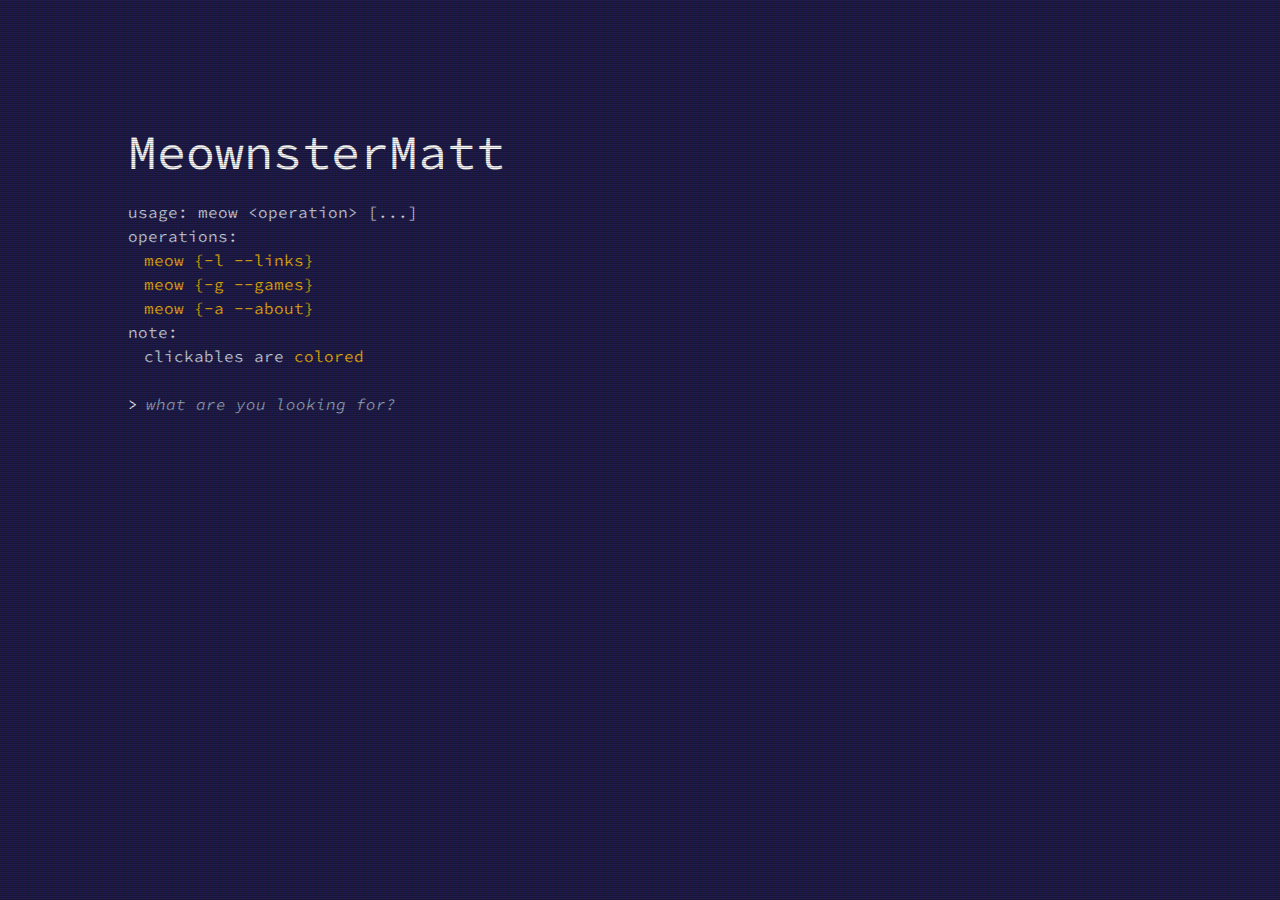
==== nogooglebot/UnMinified/index_OG.html @ d66ff669 "minified" ====
<!DOCTYPE html>
<html lang="en">
    <head>
        <!-- Defaults -->
        <meta charset="UTF-8">
        <meta name="viewport" content="width=device-width, initial-scale=1.0">
        <title>MeownsterMatt</title>
        <meta name="theme-color" content="#eab308">
        <meta name="description" content="Enjoy Games & Videos created by MeownsterMatt! Your favourite gamedev vtuber. Maybe.">
        <!-- Favicon (WIP) -->
        <link rel="icon" type="image/x-icon" href="/assets/images/icon.svg">
        <!-- PWA Manifest -->
        <link rel="manifest" href="manifest.json">
        <!-- Final CSS -->
        <link rel="stylesheet" crossorigin href="/assets/css/styles.css">
        
    </head>
    <body class="font-sourcecodepro antialiased crt bg-indigo-950">
        <!-- Console Surface-->
        <div class="h-dvh bg-indigo-950 p-8 md:p-16 lg:p-32">
            
            <!-- App Bar -->
            <div class="flex justify-between">
                <!-- Name -->
                <div class="flex">
                    <br>
                    <h1 class="text-2xl md:text-4xl lg:text-5xl text-white">MeownsterMatt</h1>
                </div>
            </div>
            
            <!-- Navigation -->
            <div id="cmdHelp" class="text-xs lg:text-base">
                <br>
                <ul class="text-slate-300">
                    <li class="indent-0">usage: meow &lt;operation&gt; [...] </li>
                    <li class="indent-0">operations:</p>
                    <li>
                        <ul class="text-slate-300">
                            <li class="indent-4 text-yellow-500"><button class="py-4 lg:py-0" onclick="showLinks()">meow {-l --links}</button></li>
                            <li class="indent-4 text-yellow-500"><button class="py-4 lg:py-0" onclick="showGames()">meow {-g --games}</button></li>
                            <li class="indent-4 text-yellow-500"><button class="py-4 lg:py-0" onclick="showAbout()">meow {-a --about}</button></li>
                        </ul>
                    </li>
                    <li class="indent-0">note:</li>
                    <li>
                        <ul>
                            <li class="indent-4">clickables are <span class="text-yellow-500">colored</span></li>       
                        </ul>
                    </li>
                </ul>
            </div>
            
            <!-- Links Command -->
            <div id="cmdLinks" class="hidden text-xs lg:text-base text-white">
                <br>
                <ul>
                    <li class="indent-0">links:</li>
                    <ul>
                        <li class="indent-4 py-4 lg:py-0"><a href="https://www.youtube.com/@meownstermatt?sub_confirmation=1" target="_blank"><span class="text-yellow-500">[youtube]</span> - watch my videos</a></li>
                        <li class="indent-4 py-4 lg:py-0"><a href="https://www.twitch.tv/meownstermatt" target="_blank"><span class="text-yellow-500">[twitch]</span> - watch me live</a></li>
                        <li class="indent-4 py-4 lg:py-0"><a href="https://meownstermatt.itch.io/" target="_blank"><span class="text-yellow-500">[itch.io]</span> - play my games</a></li>
                        <li class="indent-4 py-4 lg:py-0"><a href="https://twitter.com/intent/follow?screen_name=meownstermatt" target="_blank"><span class="text-yellow-500">[twitter/x]</span> - don't cancel me</a></li>
                        <li class="indent-4 py-4 lg:py-0"><a href="https://www.instagram.com/meownstermatt/" target="_blank"><span class="text-yellow-500">[instagram]</span> - budget tiktok</a></li>
                        <li class="indent-4 py-4 lg:py-0"><a href="mailto:meownstermatt@gmail.com" target=""><span class="text-yellow-500">[email]</span> - only if it's important </a><button id="emailCopyToClipboard" class="text-yellow-500 float-right lg:float-none lg:py-0" type="button" onclick="emailCopyToClipboard()">[copy email to clipboard]</button></li>
                    </ul>
                </ul>
            </div>
            
            <!-- Games Command (WIP) -->
            <div id="cmdGames" class="hidden text-xs lg:text-base text-white">
                <br>
                <ul>
                    <li class="indent-0">games:</li>
                    <ul>
                        <li class="indent-4 py-4 lg:py-0 text-yellow-500"><a href="https://itch.io/jam/monkey-jam-2023/rate/2080823" target="_blank">[Monke's Cycling Adventure: Rescue Of Rat]</a></li>
                        <li class="indent-4 py-4 lg:py-0 text-yellow-500"><a href="https://itch.io/jam/brackeys-5/rate/928911" target="_blank">[Slimes Together Strong?]</a></li>
                    </ul>
                </ul>
            </div>
            
            <!-- About Command (WIP) -->
            <div id="cmdAbout" class="hidden text-xs lg:text-base text-white">
                <br>
                <p>
                    ABOUT: <br>
                    <span class="text-slate-300">
                        Game Developer, VTuber & somewhat of a Gamer (the last one's a lie). <br>
                        Hottest Soy Dev in the town. <br>
                        Godot enjoyer. <br>
                    </span>
                    <br>
                    NOTES: <br>
                    <span class="text-slate-300">
                        - I don't upload often, coz I scrap a lot of videos & I might be busy with other Dev stuff. <br>
                        - While this is a Game Dev Channel, I also upload Gameplay VODs from my Twitch. <br>
                    </span>
                </p>
            </div>
            
            <!-- Command Not Found -->
            <div id="cmdNotFound" class="hidden text-xs lg:text-base text-white">
                <br>
                <p>command not found</p>
            </div>
            
            <!-- Standard Input -->
            <div id="cmdInput" class="text-xs lg:text-base">
                <br>
                <p class="text-white">
                    ><input id="cmdText" class="px-2 w-11/12 bg-transparent placeholder:italic placeholder:text-slate-400 focus:outline-none focus:ring-transparent" type="text" name="" placeholder="what are you looking for?" autofocus onfocusout="focus(cmdText)" style="caret-shape: underscore;"></p>
                </p>
            </div>
            <div>
                
            <!-- Lazy Load -->
            <!-- Google Fonts: Source Code Pro -->
            <link rel="preconnect" href="https://fonts.googleapis.com">
            <link rel="preconnect" href="https://fonts.gstatic.com" crossorigin>
            <link href="https://fonts.googleapis.com/css2?family=Source+Code+Pro:ital,wght@0,200..900;1,200..900&display=swap" rel="stylesheet">
             
            <!-- Js Stuff -->
            <script src="/assets/js/meownsterCLI.js"></script>
            <!-- Service Worker | Disable when in Dev -->
            <script>
                if('serviceWorker' in navigator) {
                    navigator.serviceWorker.register('/assets/js/sw.js', { scope: '/assets/js/' });
                }
            </script>
            </body>
            </html>
---- assets/css/styles.css ----
*,:before,:after{box-sizing:border-box;border-width:0;border-style:solid;border-color:#e5e7eb}:before,:after{--tw-content: ""}html,:host{line-height:1.5;-webkit-text-size-adjust:100%;-moz-tab-size:4;-o-tab-size:4;tab-size:4;font-family:ui-sans-serif,system-ui,sans-serif,"Apple Color Emoji","Segoe UI Emoji",Segoe UI Symbol,"Noto Color Emoji";font-feature-settings:normal;font-variation-settings:normal;-webkit-tap-highlight-color:transparent}body{margin:0;line-height:inherit}hr{height:0;color:inherit;border-top-width:1px}abbr:where([title]){-webkit-text-decoration:underline dotted;text-decoration:underline dotted}h1,h2,h3,h4,h5,h6{font-size:inherit;font-weight:inherit}a{color:inherit;text-decoration:inherit}b,strong{font-weight:bolder}code,kbd,samp,pre{font-family:ui-monospace,SFMono-Regular,Menlo,Monaco,Consolas,Liberation Mono,Courier New,monospace;font-feature-settings:normal;font-variation-settings:normal;font-size:1em}small{font-size:80%}sub,sup{font-size:75%;line-height:0;position:relative;vertical-align:baseline}sub{bottom:-.25em}sup{top:-.5em}table{text-indent:0;border-color:inherit;border-collapse:collapse}button,input,optgroup,select,textarea{font-family:inherit;font-feature-settings:inherit;font-variation-settings:inherit;font-size:100%;font-weight:inherit;line-height:inherit;letter-spacing:inherit;color:inherit;margin:0;padding:0}button,select{text-transform:none}button,input:where([type=button]),input:where([type=reset]),input:where([type=submit]){-webkit-appearance:button;background-color:transparent;background-image:none}:-moz-focusring{outline:auto}:-moz-ui-invalid{box-shadow:none}progress{vertical-align:baseline}::-webkit-inner-spin-button,::-webkit-outer-spin-button{height:auto}[type=search]{-webkit-appearance:textfield;outline-offset:-2px}::-webkit-search-decoration{-webkit-appearance:none}::-webkit-file-upload-button{-webkit-appearance:button;font:inherit}summary{display:list-item}blockquote,dl,dd,h1,h2,h3,h4,h5,h6,hr,figure,p,pre{margin:0}fieldset{margin:0;padding:0}legend{padding:0}ol,ul,menu{list-style:none;margin:0;padding:0}dialog{padding:0}textarea{resize:vertical}input::-moz-placeholder,textarea::-moz-placeholder{opacity:1;color:#9ca3af}input::placeholder,textarea::placeholder{opacity:1;color:#9ca3af}button,[role=button]{cursor:pointer}:disabled{cursor:default}img,svg,video,canvas,audio,iframe,embed,object{display:block;vertical-align:middle}img,video{max-width:100%;height:auto}[hidden]{display:none}*,:before,:after{--tw-border-spacing-x: 0;--tw-border-spacing-y: 0;--tw-translate-x: 0;--tw-translate-y: 0;--tw-rotate: 0;--tw-skew-x: 0;--tw-skew-y: 0;--tw-scale-x: 1;--tw-scale-y: 1;--tw-pan-x: ;--tw-pan-y: ;--tw-pinch-zoom: ;--tw-scroll-snap-strictness: proximity;--tw-gradient-from-position: ;--tw-gradient-via-position: ;--tw-gradient-to-position: ;--tw-ordinal: ;--tw-slashed-zero: ;--tw-numeric-figure: ;--tw-numeric-spacing: ;--tw-numeric-fraction: ;--tw-ring-inset: ;--tw-ring-offset-width: 0px;--tw-ring-offset-color: #fff;--tw-ring-color: rgb(59 130 246 / .5);--tw-ring-offset-shadow: 0 0 #0000;--tw-ring-shadow: 0 0 #0000;--tw-shadow: 0 0 #0000;--tw-shadow-colored: 0 0 #0000;--tw-blur: ;--tw-brightness: ;--tw-contrast: ;--tw-grayscale: ;--tw-hue-rotate: ;--tw-invert: ;--tw-saturate: ;--tw-sepia: ;--tw-drop-shadow: ;--tw-backdrop-blur: ;--tw-backdrop-brightness: ;--tw-backdrop-contrast: ;--tw-backdrop-grayscale: ;--tw-backdrop-hue-rotate: ;--tw-backdrop-invert: ;--tw-backdrop-opacity: ;--tw-backdrop-saturate: ;--tw-backdrop-sepia: ;--tw-contain-size: ;--tw-contain-layout: ;--tw-contain-paint: ;--tw-contain-style: }::backdrop{--tw-border-spacing-x: 0;--tw-border-spacing-y: 0;--tw-translate-x: 0;--tw-translate-y: 0;--tw-rotate: 0;--tw-skew-x: 0;--tw-skew-y: 0;--tw-scale-x: 1;--tw-scale-y: 1;--tw-pan-x: ;--tw-pan-y: ;--tw-pinch-zoom: ;--tw-scroll-snap-strictness: proximity;--tw-gradient-from-position: ;--tw-gradient-via-position: ;--tw-gradient-to-position: ;--tw-ordinal: ;--tw-slashed-zero: ;--tw-numeric-figure: ;--tw-numeric-spacing: ;--tw-numeric-fraction: ;--tw-ring-inset: ;--tw-ring-offset-width: 0px;--tw-ring-offset-color: #fff;--tw-ring-color: rgb(59 130 246 / .5);--tw-ring-offset-shadow: 0 0 #0000;--tw-ring-shadow: 0 0 #0000;--tw-shadow: 0 0 #0000;--tw-shadow-colored: 0 0 #0000;--tw-blur: ;--tw-brightness: ;--tw-contrast: ;--tw-grayscale: ;--tw-hue-rotate: ;--tw-invert: ;--tw-saturate: ;--tw-sepia: ;--tw-drop-shadow: ;--tw-backdrop-blur: ;--tw-backdrop-brightness: ;--tw-backdrop-contrast: ;--tw-backdrop-grayscale: ;--tw-backdrop-hue-rotate: ;--tw-backdrop-invert: ;--tw-backdrop-opacity: ;--tw-backdrop-saturate: ;--tw-backdrop-sepia: ;--tw-contain-size: ;--tw-contain-layout: ;--tw-contain-paint: ;--tw-contain-style: }.absolute{position:absolute}.float-right{float:right}.block{display:block}.flex{display:flex}.hidden{display:none}.h-dvh{height:100dvh}.w-11\/12{width:91.666667%}.transform{transform:translate(var(--tw-translate-x),var(--tw-translate-y)) rotate(var(--tw-rotate)) skew(var(--tw-skew-x)) skewY(var(--tw-skew-y)) scaleX(var(--tw-scale-x)) scaleY(var(--tw-scale-y))}.justify-between{justify-content:space-between}.bg-indigo-950{--tw-bg-opacity: 1;background-color:rgb(30 27 75 / var(--tw-bg-opacity))}.bg-transparent{background-color:transparent}.p-8{padding:2rem}.px-2{padding-left:.5rem;padding-right:.5rem}.py-4{padding-top:1rem;padding-bottom:1rem}.indent-0{text-indent:0px}.indent-4{text-indent:1rem}.font-sourcecodepro{font-family:Source Code Pro,monospace}.text-2xl{font-size:1.5rem;line-height:2rem}.text-xs{font-size:.75rem;line-height:1rem}.text-green-500{--tw-text-opacity: 1;color:rgb(34 197 94 / var(--tw-text-opacity))}.text-slate-300{--tw-text-opacity: 1;color:rgb(203 213 225 / var(--tw-text-opacity))}.text-white{--tw-text-opacity: 1;color:rgb(255 255 255 / var(--tw-text-opacity))}.text-yellow-500{--tw-text-opacity: 1;color:rgb(234 179 8 / var(--tw-text-opacity))}.antialiased{-webkit-font-smoothing:antialiased;-moz-osx-font-smoothing:grayscale}.filter{filter:var(--tw-blur) var(--tw-brightness) var(--tw-contrast) var(--tw-grayscale) var(--tw-hue-rotate) var(--tw-invert) var(--tw-saturate) var(--tw-sepia) var(--tw-drop-shadow)}.placeholder\:italic::-moz-placeholder{font-style:italic}.placeholder\:italic::placeholder{font-style:italic}.placeholder\:text-slate-400::-moz-placeholder{--tw-text-opacity: 1;color:rgb(148 163 184 / var(--tw-text-opacity))}.placeholder\:text-slate-400::placeholder{--tw-text-opacity: 1;color:rgb(148 163 184 / var(--tw-text-opacity))}.focus\:outline-none:focus{outline:2px solid transparent;outline-offset:2px}.focus\:ring-transparent:focus{--tw-ring-color: transparent}@media (min-width: 768px){.md\:p-16{padding:4rem}.md\:text-4xl{font-size:2.25rem;line-height:2.5rem}}@media (min-width: 1024px){.lg\:float-none{float:none}.lg\:p-32{padding:8rem}.lg\:py-0{padding-top:0;padding-bottom:0}.lg\:text-5xl{font-size:3rem;line-height:1}.lg\:text-base{font-size:1rem;line-height:1.5rem}}@keyframes textShadow{0%{text-shadow:.4389924193300864px 0 1px rgba(0,30,255,.5),-.4389924193300864px 0 1px rgba(255,0,80,.3),0 0 3px}5%{text-shadow:2.7928974010788217px 0 1px rgba(0,30,255,.5),-2.7928974010788217px 0 1px rgba(255,0,80,.3),0 0 3px}10%{text-shadow:.02956275843481219px 0 1px rgba(0,30,255,.5),-.02956275843481219px 0 1px rgba(255,0,80,.3),0 0 3px}15%{text-shadow:.40218538552878136px 0 1px rgba(0,30,255,.5),-.40218538552878136px 0 1px rgba(255,0,80,.3),0 0 3px}20%{text-shadow:3.4794037899852017px 0 1px rgba(0,30,255,.5),-3.4794037899852017px 0 1px rgba(255,0,80,.3),0 0 3px}25%{text-shadow:1.6125630401149584px 0 1px rgba(0,30,255,.5),-1.6125630401149584px 0 1px rgba(255,0,80,.3),0 0 3px}30%{text-shadow:.7015590085143956px 0 1px rgba(0,30,255,.5),-.7015590085143956px 0 1px rgba(255,0,80,.3),0 0 3px}35%{text-shadow:3.896914047650351px 0 1px rgba(0,30,255,.5),-3.896914047650351px 0 1px rgba(255,0,80,.3),0 0 3px}40%{text-shadow:3.870905614848819px 0 1px rgba(0,30,255,.5),-3.870905614848819px 0 1px rgba(255,0,80,.3),0 0 3px}45%{text-shadow:2.231056963361899px 0 1px rgba(0,30,255,.5),-2.231056963361899px 0 1px rgba(255,0,80,.3),0 0 3px}50%{text-shadow:.08084290417898504px 0 1px rgba(0,30,255,.5),-.08084290417898504px 0 1px rgba(255,0,80,.3),0 0 3px}55%{text-shadow:2.3758461067427543px 0 1px rgba(0,30,255,.5),-2.3758461067427543px 0 1px rgba(255,0,80,.3),0 0 3px}60%{text-shadow:2.202193051050636px 0 1px rgba(0,30,255,.5),-2.202193051050636px 0 1px rgba(255,0,80,.3),0 0 3px}65%{text-shadow:2.8638780614874975px 0 1px rgba(0,30,255,.5),-2.8638780614874975px 0 1px rgba(255,0,80,.3),0 0 3px}70%{text-shadow:.48874025155497314px 0 1px rgba(0,30,255,.5),-.48874025155497314px 0 1px rgba(255,0,80,.3),0 0 3px}75%{text-shadow:1.8948491305757957px 0 1px rgba(0,30,255,.5),-1.8948491305757957px 0 1px rgba(255,0,80,.3),0 0 3px}80%{text-shadow:.0833037308038857px 0 1px rgba(0,30,255,.5),-.0833037308038857px 0 1px rgba(255,0,80,.3),0 0 3px}85%{text-shadow:.09769827255241735px 0 1px rgba(0,30,255,.5),-.09769827255241735px 0 1px rgba(255,0,80,.3),0 0 3px}90%{text-shadow:3.443339761481782px 0 1px rgba(0,30,255,.5),-3.443339761481782px 0 1px rgba(255,0,80,.3),0 0 3px}95%{text-shadow:2.1841838852799786px 0 1px rgba(0,30,255,.5),-2.1841838852799786px 0 1px rgba(255,0,80,.3),0 0 3px}to{text-shadow:2.6208764473832513px 0 1px rgba(0,30,255,.5),-2.6208764473832513px 0 1px rgba(255,0,80,.3),0 0 3px}}.crt:after{content:" ";display:block;position:absolute;top:0;left:0;bottom:0;right:0;background:#1210101a;opacity:0;z-index:2;pointer-events:none;animation:flicker .15s infinite}.crt:before{content:" ";display:block;position:absolute;top:0;left:0;bottom:0;right:0;background:linear-gradient(#12101000 50%,#00000040 50%),linear-gradient(90deg,#ff00000f,#00ff0005,#0000ff0f);z-index:2;background-size:100% 2px,3px 100%;pointer-events:none}.crt{animation:textShadow 1.6s infinite}
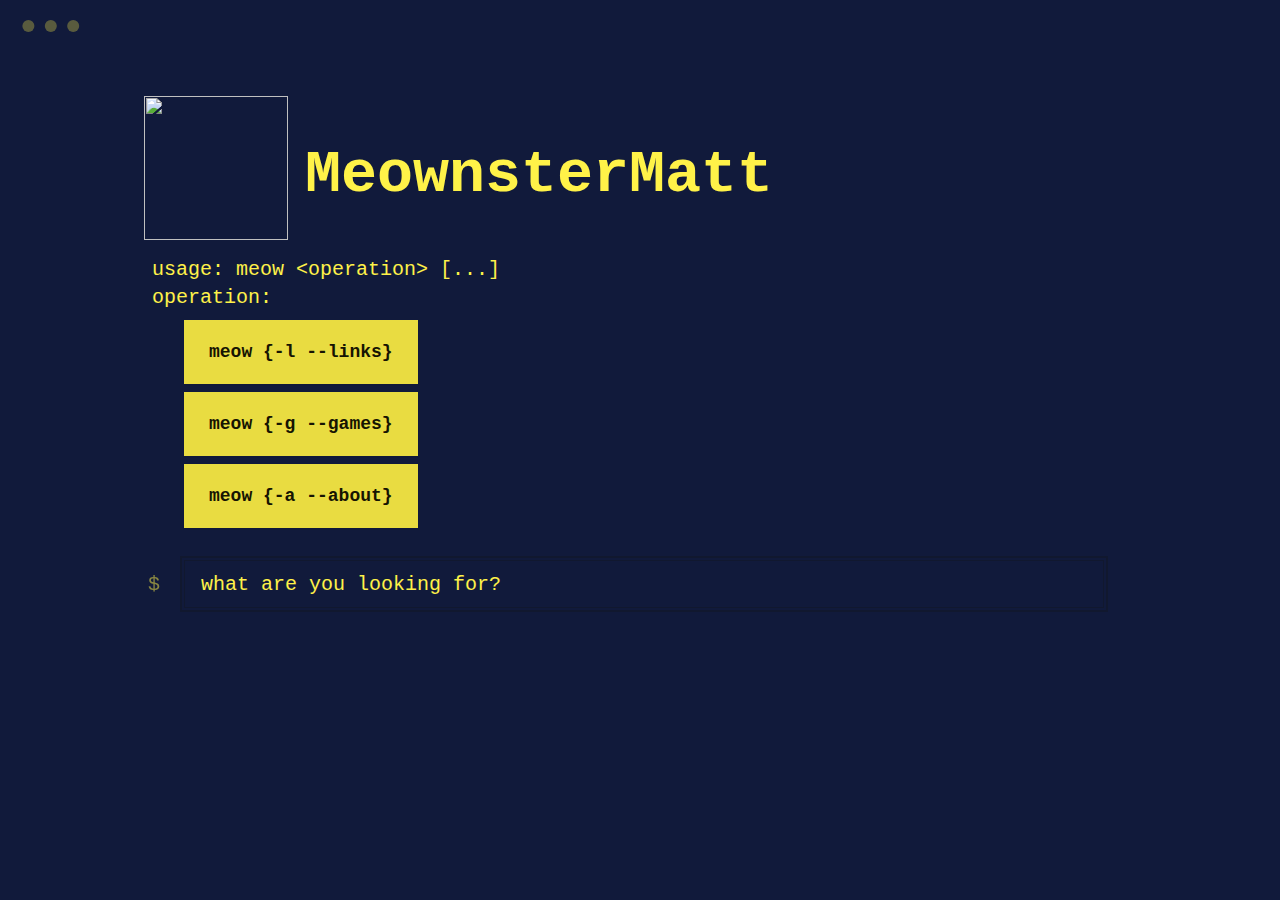
==== commit 5504a054: "daisy ui integration. turned off serviceworker and pwa stuff" ====
--- a/nogooglebot/UnMinified/index_OG.html
+++ b/nogooglebot/UnMinified/index_OG.html
@@ -1,130 +1,169 @@
-<!DOCTYPE html>
-<html lang="en">
-    <head>
-        <!-- Defaults -->
-        <meta charset="UTF-8">
-        <meta name="viewport" content="width=device-width, initial-scale=1.0">
-        <title>MeownsterMatt</title>
-        <meta name="theme-color" content="#eab308">
-        <meta name="description" content="Enjoy Games & Videos created by MeownsterMatt! Your favourite gamedev vtuber. Maybe.">
-        <!-- Favicon (WIP) -->
-        <link rel="icon" type="image/x-icon" href="/assets/images/icon.svg">
-        <!-- PWA Manifest -->
-        <link rel="manifest" href="manifest.json">
-        <!-- Final CSS -->
-        <link rel="stylesheet" crossorigin href="/assets/css/styles.css">
-        
-    </head>
-    <body class="font-sourcecodepro antialiased crt bg-indigo-950">
-        <!-- Console Surface-->
-        <div class="h-dvh bg-indigo-950 p-8 md:p-16 lg:p-32">
-            
-            <!-- App Bar -->
-            <div class="flex justify-between">
-                <!-- Name -->
-                <div class="flex">
-                    <br>
-                    <h1 class="text-2xl md:text-4xl lg:text-5xl text-white">MeownsterMatt</h1>
-                </div>
-            </div>
-            
-            <!-- Navigation -->
-            <div id="cmdHelp" class="text-xs lg:text-base">
-                <br>
-                <ul class="text-slate-300">
-                    <li class="indent-0">usage: meow &lt;operation&gt; [...] </li>
-                    <li class="indent-0">operations:</p>
-                    <li>
-                        <ul class="text-slate-300">
-                            <li class="indent-4 text-yellow-500"><button class="py-4 lg:py-0" onclick="showLinks()">meow {-l --links}</button></li>
-                            <li class="indent-4 text-yellow-500"><button class="py-4 lg:py-0" onclick="showGames()">meow {-g --games}</button></li>
-                            <li class="indent-4 text-yellow-500"><button class="py-4 lg:py-0" onclick="showAbout()">meow {-a --about}</button></li>
-                        </ul>
-                    </li>
-                    <li class="indent-0">note:</li>
-                    <li>
-                        <ul>
-                            <li class="indent-4">clickables are <span class="text-yellow-500">colored</span></li>       
-                        </ul>
-                    </li>
-                </ul>
-            </div>
-            
-            <!-- Links Command -->
-            <div id="cmdLinks" class="hidden text-xs lg:text-base text-white">
-                <br>
-                <ul>
-                    <li class="indent-0">links:</li>
-                    <ul>
-                        <li class="indent-4 py-4 lg:py-0"><a href="https://www.youtube.com/@meownstermatt?sub_confirmation=1" target="_blank"><span class="text-yellow-500">[youtube]</span> - watch my videos</a></li>
-                        <li class="indent-4 py-4 lg:py-0"><a href="https://www.twitch.tv/meownstermatt" target="_blank"><span class="text-yellow-500">[twitch]</span> - watch me live</a></li>
-                        <li class="indent-4 py-4 lg:py-0"><a href="https://meownstermatt.itch.io/" target="_blank"><span class="text-yellow-500">[itch.io]</span> - play my games</a></li>
-                        <li class="indent-4 py-4 lg:py-0"><a href="https://twitter.com/intent/follow?screen_name=meownstermatt" target="_blank"><span class="text-yellow-500">[twitter/x]</span> - don't cancel me</a></li>
-                        <li class="indent-4 py-4 lg:py-0"><a href="https://www.instagram.com/meownstermatt/" target="_blank"><span class="text-yellow-500">[instagram]</span> - budget tiktok</a></li>
-                        <li class="indent-4 py-4 lg:py-0"><a href="mailto:meownstermatt@gmail.com" target=""><span class="text-yellow-500">[email]</span> - only if it's important </a><button id="emailCopyToClipboard" class="text-yellow-500 float-right lg:float-none lg:py-0" type="button" onclick="emailCopyToClipboard()">[copy email to clipboard]</button></li>
-                    </ul>
-                </ul>
-            </div>
-            
-            <!-- Games Command (WIP) -->
-            <div id="cmdGames" class="hidden text-xs lg:text-base text-white">
-                <br>
-                <ul>
-                    <li class="indent-0">games:</li>
-                    <ul>
-                        <li class="indent-4 py-4 lg:py-0 text-yellow-500"><a href="https://itch.io/jam/monkey-jam-2023/rate/2080823" target="_blank">[Monke's Cycling Adventure: Rescue Of Rat]</a></li>
-                        <li class="indent-4 py-4 lg:py-0 text-yellow-500"><a href="https://itch.io/jam/brackeys-5/rate/928911" target="_blank">[Slimes Together Strong?]</a></li>
-                    </ul>
-                </ul>
-            </div>
-            
-            <!-- About Command (WIP) -->
-            <div id="cmdAbout" class="hidden text-xs lg:text-base text-white">
-                <br>
-                <p>
-                    ABOUT: <br>
-                    <span class="text-slate-300">
-                        Game Developer, VTuber & somewhat of a Gamer (the last one's a lie). <br>
-                        Hottest Soy Dev in the town. <br>
-                        Godot enjoyer. <br>
-                    </span>
-                    <br>
-                    NOTES: <br>
-                    <span class="text-slate-300">
-                        - I don't upload often, coz I scrap a lot of videos & I might be busy with other Dev stuff. <br>
-                        - While this is a Game Dev Channel, I also upload Gameplay VODs from my Twitch. <br>
-                    </span>
-                </p>
-            </div>
-            
-            <!-- Command Not Found -->
-            <div id="cmdNotFound" class="hidden text-xs lg:text-base text-white">
-                <br>
-                <p>command not found</p>
-            </div>
-            
-            <!-- Standard Input -->
-            <div id="cmdInput" class="text-xs lg:text-base">
-                <br>
-                <p class="text-white">
-                    ><input id="cmdText" class="px-2 w-11/12 bg-transparent placeholder:italic placeholder:text-slate-400 focus:outline-none focus:ring-transparent" type="text" name="" placeholder="what are you looking for?" autofocus onfocusout="focus(cmdText)" style="caret-shape: underscore;"></p>
-                </p>
-            </div>
-            <div>
-                
-            <!-- Lazy Load -->
-            <!-- Google Fonts: Source Code Pro -->
-            <link rel="preconnect" href="https://fonts.googleapis.com">
-            <link rel="preconnect" href="https://fonts.gstatic.com" crossorigin>
-            <link href="https://fonts.googleapis.com/css2?family=Source+Code+Pro:ital,wght@0,200..900;1,200..900&display=swap" rel="stylesheet">
-             
-            <!-- Js Stuff -->
-            <script src="/assets/js/meownsterCLI.js"></script>
-            <!-- Service Worker | Disable when in Dev -->
-            <script>
-                if('serviceWorker' in navigator) {
-                    navigator.serviceWorker.register('/assets/js/sw.js', { scope: '/assets/js/' });
-                }
-            </script>
-            </body>
-            </html>+<!DOCTYPE html>
+<html lang="en">
+
+<head>
+    <!-- Defaults -->
+    <meta charset="UTF-8">
+    <meta name="viewport" content="width=device-width, initial-scale=1.0">
+    <title>MeownsterMatt</title>
+    <meta name="theme-color" content="#e9dc41">
+    <meta name="description"
+        content="Enjoy Games & Videos created by MeownsterMatt!">
+    <!--Disable Dev Tools-->
+    <script disable-devtool-auto src='https://cdn.jsdelivr.net/npm/disable-devtool@latest'></script>
+    <!-- Favicon (WIP) -->
+    <link rel="icon" type="image/x-icon" href="/assets/images/icon.svg">
+    <!-- PWA Manifest -->
+    <!-- <link rel="manifest" href="/manifest.json"> -->
+    <!-- Final CSS -->
+    <link rel="stylesheet" crossorigin href="/assets/css/styles.css">
+</head>
+
+<body class="">
+    <!-- Container -->
+    <div class="w-svw h-svh bg-neutral ">
+
+        <div class="mockup-code w-svw">
+            <div class="flex place-items-end">
+                <!-- Content Start -->
+                <div class="p-4 md:py-8 md:px-32 lg:px-32 xl:px96 w-svw">
+                    <!-- Image Start -->
+                    <div class="avatar flex px-4 py-4 place-items-center">
+                        <div class="w-36">
+                            <img src="assets/images/icon.svg" />
+                        </div>
+                        <a class="btn btn-ghost text-3xl md:text-5xl lg:text-6xl">MeownsterMatt</a>
+                    </div>
+                    <!-- Image End -->
+
+                    <!-- Help Start -->
+                    <div id="cmdHelp" class="">
+
+                        <pre
+                            class="md:text-xl"><code class="md:text-xl">usage: meow &lt;operation&gt; [...]</code></pre>
+
+                        <pre class="md:text-xl"><code class="md:text-xl">operation:</code></pre>
+                        <!-- CTA Start -->
+
+                        <pre class="md:text-xl"
+                            data-prefix=""><button class="btn md:btn-lg mt-2" onclick="showLinks()"><code>meow {-l --links}</code></button></pre>
+
+                        <pre class="md:text-xl"
+                            data-prefix=""><button class="btn md:btn-lg mt-2" onclick="showGames()"><code>meow {-g --games}</code></button></pre>
+
+                        <pre class="md:text-xl"
+                            data-prefix=""><button class="btn md:btn-lg mt-2 mb-2" onclick="showAbout()"><code>meow {-a --about}</code></button></pre>
+                        <!-- CTA END -->
+                    </div>
+                    <!-- Help End -->
+
+                    <!-- Links Start -->
+                    <div id="cmdLinks" class="hidden">
+                        <br>
+                        <pre class="md:text-xl"><code class="md:text-xl">links:</code></pre>
+
+                        <!-- CTA Start -->
+                        <pre class="md:text-xl"
+                            data-prefix=""><a href="https://www.youtube.com/@meownstermatt?sub_confirmation=1" target="_blank" class="btn md:btn-lg mt-2"><code>YouTube</code></a><code> - watch my videos</code></pre>
+
+                        <pre class="md:text-xl"
+                            data-prefix=""><a href="https://www.twitch.tv/meownstermatt" target="_blank" class="btn md:btn-lg mt-2"><code>Twitch</code></a><code> - watch me live</code></pre>
+
+                        <pre class="md:text-xl"
+                            data-prefix=""><a href="https://meownstermatt.itch.io/" target="_blank" class="btn md:btn-lg mt-2"><code>itch.io</code></a><code> - play my games</code></pre>
+
+                        <pre class="md:text-xl"
+                            data-prefix=""><a href="https://twitter.com/intent/follow?screen_name=meownstermatt" target="_blank" class="btn md:btn-lg mt-2"><code>Twitter / X</code></a><code> - don't cancel me</code></pre>
+
+                        <pre class="md:text-xl"
+                            data-prefix=""><a href="https://www.instagram.com/meownstermatt/" target="_blank" class="btn md:btn-lg mt-2"><code>Instagram</code></a><code> - budget tiktok</code></pre>
+
+                        <div class="flex">
+                            <pre class="md:text-xl"
+                                data-prefix=""><a href="mailto:meownstermatt@gmail.com" target="" class="btn md:btn-lg mt-2 mb-2"><code>Email (open app)</code></a></pre>
+                            <button id="emailCopyToClipboard" type="button" onclick="emailCopyToClipboard()"
+                                class="btn md:btn-lg mt-2 mb-2"><code>Copy</code></button>
+                        </div>
+                        <!-- CTA END -->
+                    </div>
+                    <!-- Links End -->
+
+                    <!-- Games Start -->
+                    <div id="cmdGames" class="hidden">
+                        <br>
+                        <pre class="md:text-xl"><code class="md:text-xl">links:</code></pre>
+
+                        <!-- CTA Start -->
+
+                        <pre class="md:text-xl"
+                            data-prefix=""><a href="https://itch.io/jam/monkey-jam-2023/rate/2080823" target="_blank" class="btn md:btn-lg mt-2"><code>Monke's Cycling Adventure</code></a></pre>
+
+                        <pre class="md:text-xl"
+                            data-prefix=""><a href="https://itch.io/jam/brackeys-5/rate/928911" target="_blank" class="btn md:btn-lg mt-2"><code>Slimes Together Strong?</code></a></pre>
+                        <!-- CTA END -->
+                    </div>
+                    <!-- Games End -->
+
+                    <!-- About Start -->
+                    <div id="cmdAbout" class="hidden">
+                        <br>
+                        <pre class="md:text-xl"><code class="md:text-xl">ABOUT:</code></pre>
+
+                        <pre class="md:text-xl"><code>Game Developer, VTuber</code></pre>
+                        <pre class="md:text-xl"><code>Hottest Soy Dev in the town.</code></pre>
+                        <pre class="md:text-xl"><code>I suck at playing games</code></pre>
+                        <pre class="md:text-xl"><code>So instead I build them.</code></pre>
+                        <pre class="md:text-xl"><code>Godot enjoyer.</code></pre>
+
+                        <br>
+                        <pre class="md:text-xl"><code class="md:text-xl">Tools I use:</code></pre>
+
+                        <pre class="md:text-xl"><code>Game Engine - Godot, Unity</code></pre>
+                        <pre class="md:text-xl"><code>Text Editor - VScode, nvim</code></pre>
+                        <pre class="md:text-xl"><code>3D - Blender, Vroid Studio</code></pre>
+                        <pre class="md:text-xl"><code>2D - Figma, Krita, Gimp</code></pre>
+                        <pre class="md:text-xl"><code>Video Editing - Davinci Resolve</code></pre>
+                        <pre class="md:text-xl"><code>Video Broadcasting - OBS Studio</code></pre>
+
+                    </div>
+                    <!-- About End -->
+
+                    <!-- Command Not Found -->
+                    <div id="cmdNotFound" class="hidden">
+                        <br>
+                        <pre class="md:text-xl"><code class="md:text-xl">command not found</code></pre>
+                    </div>
+                    <!-- Command Not Found -->
+
+                    <!-- Input Start -->
+                    <br>
+                    <div id="cmdInput">
+                        <pre class="md:text-xl" data-prefix="$"
+                            class=""><code><input id="cmdText" type="text" placeholder="what are you looking for?" autofocus onfocusout="focus(cmdText)" style="caret-shape: underscore;" class="input md:text-xl bg-neutral text-base-100 placeholder-base-100 md:w-11/12" /></code></pre>
+                    </div>
+
+                    <!-- Input End -->
+                </div>
+                <!-- Content End -->
+            </div>
+        </div>
+    </div>
+    <!-- Container End -->
+
+    <!-- Lazy Load -->
+    <!-- Font Awesome -->
+    <link rel="stylesheet" href="https://cdnjs.cloudflare.com/ajax/libs/font-awesome/6.5.2/css/all.min.css"
+        integrity="sha512-SnH5WK+bZxgPHs44uWIX+LLJAJ9/2PkPKZ5QiAj6Ta86w+fsb2TkcmfRyVX3pBnMFcV7oQPJkl9QevSCWr3W6A=="
+        crossorigin="anonymous" referrerpolicy="no-referrer" />
+
+    <!-- Js Stuff -->
+    <script src="assets/js/meownsterCLI.js"></script>
+    <!-- Service Worker | Disable when in Dev -->
+    <!-- <script>
+        if('serviceWorker' in navigator) {
+          navigator.serviceWorker.register('/assets/js/sw.js', { scope: '/assets/js/' });
+        }
+    </script> -->
+</body>
+
+</html>--- a/assets/css/styles.css
+++ b/assets/css/styles.css
@@ -1 +1 @@
-*,:before,:after{box-sizing:border-box;border-width:0;border-style:solid;border-color:#e5e7eb}:before,:after{--tw-content: ""}html,:host{line-height:1.5;-webkit-text-size-adjust:100%;-moz-tab-size:4;-o-tab-size:4;tab-size:4;font-family:ui-sans-serif,system-ui,sans-serif,"Apple Color Emoji","Segoe UI Emoji",Segoe UI Symbol,"Noto Color Emoji";font-feature-settings:normal;font-variation-settings:normal;-webkit-tap-highlight-color:transparent}body{margin:0;line-height:inherit}hr{height:0;color:inherit;border-top-width:1px}abbr:where([title]){-webkit-text-decoration:underline dotted;text-decoration:underline dotted}h1,h2,h3,h4,h5,h6{font-size:inherit;font-weight:inherit}a{color:inherit;text-decoration:inherit}b,strong{font-weight:bolder}code,kbd,samp,pre{font-family:ui-monospace,SFMono-Regular,Menlo,Monaco,Consolas,Liberation Mono,Courier New,monospace;font-feature-settings:normal;font-variation-settings:normal;font-size:1em}small{font-size:80%}sub,sup{font-size:75%;line-height:0;position:relative;vertical-align:baseline}sub{bottom:-.25em}sup{top:-.5em}table{text-indent:0;border-color:inherit;border-collapse:collapse}button,input,optgroup,select,textarea{font-family:inherit;font-feature-settings:inherit;font-variation-settings:inherit;font-size:100%;font-weight:inherit;line-height:inherit;letter-spacing:inherit;color:inherit;margin:0;padding:0}button,select{text-transform:none}button,input:where([type=button]),input:where([type=reset]),input:where([type=submit]){-webkit-appearance:button;background-color:transparent;background-image:none}:-moz-focusring{outline:auto}:-moz-ui-invalid{box-shadow:none}progress{vertical-align:baseline}::-webkit-inner-spin-button,::-webkit-outer-spin-button{height:auto}[type=search]{-webkit-appearance:textfield;outline-offset:-2px}::-webkit-search-decoration{-webkit-appearance:none}::-webkit-file-upload-button{-webkit-appearance:button;font:inherit}summary{display:list-item}blockquote,dl,dd,h1,h2,h3,h4,h5,h6,hr,figure,p,pre{margin:0}fieldset{margin:0;padding:0}legend{padding:0}ol,ul,menu{list-style:none;margin:0;padding:0}dialog{padding:0}textarea{resize:vertical}input::-moz-placeholder,textarea::-moz-placeholder{opacity:1;color:#9ca3af}input::placeholder,textarea::placeholder{opacity:1;color:#9ca3af}button,[role=button]{cursor:pointer}:disabled{cursor:default}img,svg,video,canvas,audio,iframe,embed,object{display:block;vertical-align:middle}img,video{max-width:100%;height:auto}[hidden]{display:none}*,:before,:after{--tw-border-spacing-x: 0;--tw-border-spacing-y: 0;--tw-translate-x: 0;--tw-translate-y: 0;--tw-rotate: 0;--tw-skew-x: 0;--tw-skew-y: 0;--tw-scale-x: 1;--tw-scale-y: 1;--tw-pan-x: ;--tw-pan-y: ;--tw-pinch-zoom: ;--tw-scroll-snap-strictness: proximity;--tw-gradient-from-position: ;--tw-gradient-via-position: ;--tw-gradient-to-position: ;--tw-ordinal: ;--tw-slashed-zero: ;--tw-numeric-figure: ;--tw-numeric-spacing: ;--tw-numeric-fraction: ;--tw-ring-inset: ;--tw-ring-offset-width: 0px;--tw-ring-offset-color: #fff;--tw-ring-color: rgb(59 130 246 / .5);--tw-ring-offset-shadow: 0 0 #0000;--tw-ring-shadow: 0 0 #0000;--tw-shadow: 0 0 #0000;--tw-shadow-colored: 0 0 #0000;--tw-blur: ;--tw-brightness: ;--tw-contrast: ;--tw-grayscale: ;--tw-hue-rotate: ;--tw-invert: ;--tw-saturate: ;--tw-sepia: ;--tw-drop-shadow: ;--tw-backdrop-blur: ;--tw-backdrop-brightness: ;--tw-backdrop-contrast: ;--tw-backdrop-grayscale: ;--tw-backdrop-hue-rotate: ;--tw-backdrop-invert: ;--tw-backdrop-opacity: ;--tw-backdrop-saturate: ;--tw-backdrop-sepia: ;--tw-contain-size: ;--tw-contain-layout: ;--tw-contain-paint: ;--tw-contain-style: }::backdrop{--tw-border-spacing-x: 0;--tw-border-spacing-y: 0;--tw-translate-x: 0;--tw-translate-y: 0;--tw-rotate: 0;--tw-skew-x: 0;--tw-skew-y: 0;--tw-scale-x: 1;--tw-scale-y: 1;--tw-pan-x: ;--tw-pan-y: ;--tw-pinch-zoom: ;--tw-scroll-snap-strictness: proximity;--tw-gradient-from-position: ;--tw-gradient-via-position: ;--tw-gradient-to-position: ;--tw-ordinal: ;--tw-slashed-zero: ;--tw-numeric-figure: ;--tw-numeric-spacing: ;--tw-numeric-fraction: ;--tw-ring-inset: ;--tw-ring-offset-width: 0px;--tw-ring-offset-color: #fff;--tw-ring-color: rgb(59 130 246 / .5);--tw-ring-offset-shadow: 0 0 #0000;--tw-ring-shadow: 0 0 #0000;--tw-shadow: 0 0 #0000;--tw-shadow-colored: 0 0 #0000;--tw-blur: ;--tw-brightness: ;--tw-contrast: ;--tw-grayscale: ;--tw-hue-rotate: ;--tw-invert: ;--tw-saturate: ;--tw-sepia: ;--tw-drop-shadow: ;--tw-backdrop-blur: ;--tw-backdrop-brightness: ;--tw-backdrop-contrast: ;--tw-backdrop-grayscale: ;--tw-backdrop-hue-rotate: ;--tw-backdrop-invert: ;--tw-backdrop-opacity: ;--tw-backdrop-saturate: ;--tw-backdrop-sepia: ;--tw-contain-size: ;--tw-contain-layout: ;--tw-contain-paint: ;--tw-contain-style: }.absolute{position:absolute}.float-right{float:right}.block{display:block}.flex{display:flex}.hidden{display:none}.h-dvh{height:100dvh}.w-11\/12{width:91.666667%}.transform{transform:translate(var(--tw-translate-x),var(--tw-translate-y)) rotate(var(--tw-rotate)) skew(var(--tw-skew-x)) skewY(var(--tw-skew-y)) scaleX(var(--tw-scale-x)) scaleY(var(--tw-scale-y))}.justify-between{justify-content:space-between}.bg-indigo-950{--tw-bg-opacity: 1;background-color:rgb(30 27 75 / var(--tw-bg-opacity))}.bg-transparent{background-color:transparent}.p-8{padding:2rem}.px-2{padding-left:.5rem;padding-right:.5rem}.py-4{padding-top:1rem;padding-bottom:1rem}.indent-0{text-indent:0px}.indent-4{text-indent:1rem}.font-sourcecodepro{font-family:Source Code Pro,monospace}.text-2xl{font-size:1.5rem;line-height:2rem}.text-xs{font-size:.75rem;line-height:1rem}.text-green-500{--tw-text-opacity: 1;color:rgb(34 197 94 / var(--tw-text-opacity))}.text-slate-300{--tw-text-opacity: 1;color:rgb(203 213 225 / var(--tw-text-opacity))}.text-white{--tw-text-opacity: 1;color:rgb(255 255 255 / var(--tw-text-opacity))}.text-yellow-500{--tw-text-opacity: 1;color:rgb(234 179 8 / var(--tw-text-opacity))}.antialiased{-webkit-font-smoothing:antialiased;-moz-osx-font-smoothing:grayscale}.filter{filter:var(--tw-blur) var(--tw-brightness) var(--tw-contrast) var(--tw-grayscale) var(--tw-hue-rotate) var(--tw-invert) var(--tw-saturate) var(--tw-sepia) var(--tw-drop-shadow)}.placeholder\:italic::-moz-placeholder{font-style:italic}.placeholder\:italic::placeholder{font-style:italic}.placeholder\:text-slate-400::-moz-placeholder{--tw-text-opacity: 1;color:rgb(148 163 184 / var(--tw-text-opacity))}.placeholder\:text-slate-400::placeholder{--tw-text-opacity: 1;color:rgb(148 163 184 / var(--tw-text-opacity))}.focus\:outline-none:focus{outline:2px solid transparent;outline-offset:2px}.focus\:ring-transparent:focus{--tw-ring-color: transparent}@media (min-width: 768px){.md\:p-16{padding:4rem}.md\:text-4xl{font-size:2.25rem;line-height:2.5rem}}@media (min-width: 1024px){.lg\:float-none{float:none}.lg\:p-32{padding:8rem}.lg\:py-0{padding-top:0;padding-bottom:0}.lg\:text-5xl{font-size:3rem;line-height:1}.lg\:text-base{font-size:1rem;line-height:1.5rem}}@keyframes textShadow{0%{text-shadow:.4389924193300864px 0 1px rgba(0,30,255,.5),-.4389924193300864px 0 1px rgba(255,0,80,.3),0 0 3px}5%{text-shadow:2.7928974010788217px 0 1px rgba(0,30,255,.5),-2.7928974010788217px 0 1px rgba(255,0,80,.3),0 0 3px}10%{text-shadow:.02956275843481219px 0 1px rgba(0,30,255,.5),-.02956275843481219px 0 1px rgba(255,0,80,.3),0 0 3px}15%{text-shadow:.40218538552878136px 0 1px rgba(0,30,255,.5),-.40218538552878136px 0 1px rgba(255,0,80,.3),0 0 3px}20%{text-shadow:3.4794037899852017px 0 1px rgba(0,30,255,.5),-3.4794037899852017px 0 1px rgba(255,0,80,.3),0 0 3px}25%{text-shadow:1.6125630401149584px 0 1px rgba(0,30,255,.5),-1.6125630401149584px 0 1px rgba(255,0,80,.3),0 0 3px}30%{text-shadow:.7015590085143956px 0 1px rgba(0,30,255,.5),-.7015590085143956px 0 1px rgba(255,0,80,.3),0 0 3px}35%{text-shadow:3.896914047650351px 0 1px rgba(0,30,255,.5),-3.896914047650351px 0 1px rgba(255,0,80,.3),0 0 3px}40%{text-shadow:3.870905614848819px 0 1px rgba(0,30,255,.5),-3.870905614848819px 0 1px rgba(255,0,80,.3),0 0 3px}45%{text-shadow:2.231056963361899px 0 1px rgba(0,30,255,.5),-2.231056963361899px 0 1px rgba(255,0,80,.3),0 0 3px}50%{text-shadow:.08084290417898504px 0 1px rgba(0,30,255,.5),-.08084290417898504px 0 1px rgba(255,0,80,.3),0 0 3px}55%{text-shadow:2.3758461067427543px 0 1px rgba(0,30,255,.5),-2.3758461067427543px 0 1px rgba(255,0,80,.3),0 0 3px}60%{text-shadow:2.202193051050636px 0 1px rgba(0,30,255,.5),-2.202193051050636px 0 1px rgba(255,0,80,.3),0 0 3px}65%{text-shadow:2.8638780614874975px 0 1px rgba(0,30,255,.5),-2.8638780614874975px 0 1px rgba(255,0,80,.3),0 0 3px}70%{text-shadow:.48874025155497314px 0 1px rgba(0,30,255,.5),-.48874025155497314px 0 1px rgba(255,0,80,.3),0 0 3px}75%{text-shadow:1.8948491305757957px 0 1px rgba(0,30,255,.5),-1.8948491305757957px 0 1px rgba(255,0,80,.3),0 0 3px}80%{text-shadow:.0833037308038857px 0 1px rgba(0,30,255,.5),-.0833037308038857px 0 1px rgba(255,0,80,.3),0 0 3px}85%{text-shadow:.09769827255241735px 0 1px rgba(0,30,255,.5),-.09769827255241735px 0 1px rgba(255,0,80,.3),0 0 3px}90%{text-shadow:3.443339761481782px 0 1px rgba(0,30,255,.5),-3.443339761481782px 0 1px rgba(255,0,80,.3),0 0 3px}95%{text-shadow:2.1841838852799786px 0 1px rgba(0,30,255,.5),-2.1841838852799786px 0 1px rgba(255,0,80,.3),0 0 3px}to{text-shadow:2.6208764473832513px 0 1px rgba(0,30,255,.5),-2.6208764473832513px 0 1px rgba(255,0,80,.3),0 0 3px}}.crt:after{content:" ";display:block;position:absolute;top:0;left:0;bottom:0;right:0;background:#1210101a;opacity:0;z-index:2;pointer-events:none;animation:flicker .15s infinite}.crt:before{content:" ";display:block;position:absolute;top:0;left:0;bottom:0;right:0;background:linear-gradient(#12101000 50%,#00000040 50%),linear-gradient(90deg,#ff00000f,#00ff0005,#0000ff0f);z-index:2;background-size:100% 2px,3px 100%;pointer-events:none}.crt{animation:textShadow 1.6s infinite}
+*,:before,:after{box-sizing:border-box;border-width:0;border-style:solid;border-color:#e5e7eb}:before,:after{--tw-content: ""}html,:host{line-height:1.5;-webkit-text-size-adjust:100%;-moz-tab-size:4;-o-tab-size:4;tab-size:4;font-family:ui-sans-serif,system-ui,sans-serif,"Apple Color Emoji","Segoe UI Emoji",Segoe UI Symbol,"Noto Color Emoji";font-feature-settings:normal;font-variation-settings:normal;-webkit-tap-highlight-color:transparent}body{margin:0;line-height:inherit}hr{height:0;color:inherit;border-top-width:1px}abbr:where([title]){-webkit-text-decoration:underline dotted;text-decoration:underline dotted}h1,h2,h3,h4,h5,h6{font-size:inherit;font-weight:inherit}a{color:inherit;text-decoration:inherit}b,strong{font-weight:bolder}code,kbd,samp,pre{font-family:ui-monospace,SFMono-Regular,Menlo,Monaco,Consolas,Liberation Mono,Courier New,monospace;font-feature-settings:normal;font-variation-settings:normal;font-size:1em}small{font-size:80%}sub,sup{font-size:75%;line-height:0;position:relative;vertical-align:baseline}sub{bottom:-.25em}sup{top:-.5em}table{text-indent:0;border-color:inherit;border-collapse:collapse}button,input,optgroup,select,textarea{font-family:inherit;font-feature-settings:inherit;font-variation-settings:inherit;font-size:100%;font-weight:inherit;line-height:inherit;letter-spacing:inherit;color:inherit;margin:0;padding:0}button,select{text-transform:none}button,input:where([type=button]),input:where([type=reset]),input:where([type=submit]){-webkit-appearance:button;background-color:transparent;background-image:none}:-moz-focusring{outline:auto}:-moz-ui-invalid{box-shadow:none}progress{vertical-align:baseline}::-webkit-inner-spin-button,::-webkit-outer-spin-button{height:auto}[type=search]{-webkit-appearance:textfield;outline-offset:-2px}::-webkit-search-decoration{-webkit-appearance:none}::-webkit-file-upload-button{-webkit-appearance:button;font:inherit}summary{display:list-item}blockquote,dl,dd,h1,h2,h3,h4,h5,h6,hr,figure,p,pre{margin:0}fieldset{margin:0;padding:0}legend{padding:0}ol,ul,menu{list-style:none;margin:0;padding:0}dialog{padding:0}textarea{resize:vertical}input::-moz-placeholder,textarea::-moz-placeholder{opacity:1;color:#9ca3af}input::placeholder,textarea::placeholder{opacity:1;color:#9ca3af}button,[role=button]{cursor:pointer}:disabled{cursor:default}img,svg,video,canvas,audio,iframe,embed,object{display:block;vertical-align:middle}img,video{max-width:100%;height:auto}[hidden]{display:none}:root,[data-theme]{background-color:var(--fallback-b1,oklch(var(--b1)/1));color:var(--fallback-bc,oklch(var(--bc)/1))}@supports not (color: oklch(0% 0 0)){:root{color-scheme:light;--fallback-p: #491eff;--fallback-pc: #d4dbff;--fallback-s: #ff41c7;--fallback-sc: #fff9fc;--fallback-a: #00cfbd;--fallback-ac: #00100d;--fallback-n: #2b3440;--fallback-nc: #d7dde4;--fallback-b1: #ffffff;--fallback-b2: #e5e6e6;--fallback-b3: #e5e6e6;--fallback-bc: #1f2937;--fallback-in: #00b3f0;--fallback-inc: #000000;--fallback-su: #00ca92;--fallback-suc: #000000;--fallback-wa: #ffc22d;--fallback-wac: #000000;--fallback-er: #ff6f70;--fallback-erc: #000000}@media (prefers-color-scheme: dark){:root{color-scheme:dark;--fallback-p: #7582ff;--fallback-pc: #050617;--fallback-s: #ff71cf;--fallback-sc: #190211;--fallback-a: #00c7b5;--fallback-ac: #000e0c;--fallback-n: #2a323c;--fallback-nc: #a6adbb;--fallback-b1: #1d232a;--fallback-b2: #191e24;--fallback-b3: #15191e;--fallback-bc: #a6adbb;--fallback-in: #00b3f0;--fallback-inc: #000000;--fallback-su: #00ca92;--fallback-suc: #000000;--fallback-wa: #ffc22d;--fallback-wac: #000000;--fallback-er: #ff6f70;--fallback-erc: #000000}}}html{-webkit-tap-highlight-color:transparent}*{scrollbar-color:currentColor transparent}:root{color-scheme:light;--b2: 87.8943% .16647 104.32;--b3: 81.2786% .15394 104.32;--in: 72.06% .191 231.6;--su: 64.8% .15 160;--wa: 84.71% .199 83.87;--er: 71.76% .221 22.18;--bc: 18.902% .0358 104.32;--pc: 14.844% .0418 6.35;--sc: 16.666% .0368 204.72;--ac: 14.372% .04352 310.43;--inc: 0% 0 0;--suc: 0% 0 0;--wac: 0% 0 0;--erc: 0% 0 0;--animation-btn: .25s;--animation-input: .2s;--btn-focus-scale: .95;--border-btn: 1px;--tab-border: 1px;font-family:ui-monospace,SFMono-Regular,Menlo,Monaco,Consolas,Liberation Mono,Courier New,monospace;--p: 74.22% .209 6.35;--s: 83.33% .184 204.72;--a: 71.86% .2176 310.43;--n: 23.04% .065 269.31;--nc: 94.51% .179 104.32;--b1: 94.51% .179 104.32;--rounded-box: 0;--rounded-btn: 0;--rounded-badge: 0;--tab-radius: 0}*,:before,:after{--tw-border-spacing-x: 0;--tw-border-spacing-y: 0;--tw-translate-x: 0;--tw-translate-y: 0;--tw-rotate: 0;--tw-skew-x: 0;--tw-skew-y: 0;--tw-scale-x: 1;--tw-scale-y: 1;--tw-pan-x: ;--tw-pan-y: ;--tw-pinch-zoom: ;--tw-scroll-snap-strictness: proximity;--tw-gradient-from-position: ;--tw-gradient-via-position: ;--tw-gradient-to-position: ;--tw-ordinal: ;--tw-slashed-zero: ;--tw-numeric-figure: ;--tw-numeric-spacing: ;--tw-numeric-fraction: ;--tw-ring-inset: ;--tw-ring-offset-width: 0px;--tw-ring-offset-color: #fff;--tw-ring-color: rgb(59 130 246 / .5);--tw-ring-offset-shadow: 0 0 #0000;--tw-ring-shadow: 0 0 #0000;--tw-shadow: 0 0 #0000;--tw-shadow-colored: 0 0 #0000;--tw-blur: ;--tw-brightness: ;--tw-contrast: ;--tw-grayscale: ;--tw-hue-rotate: ;--tw-invert: ;--tw-saturate: ;--tw-sepia: ;--tw-drop-shadow: ;--tw-backdrop-blur: ;--tw-backdrop-brightness: ;--tw-backdrop-contrast: ;--tw-backdrop-grayscale: ;--tw-backdrop-hue-rotate: ;--tw-backdrop-invert: ;--tw-backdrop-opacity: ;--tw-backdrop-saturate: ;--tw-backdrop-sepia: ;--tw-contain-size: ;--tw-contain-layout: ;--tw-contain-paint: ;--tw-contain-style: }::backdrop{--tw-border-spacing-x: 0;--tw-border-spacing-y: 0;--tw-translate-x: 0;--tw-translate-y: 0;--tw-rotate: 0;--tw-skew-x: 0;--tw-skew-y: 0;--tw-scale-x: 1;--tw-scale-y: 1;--tw-pan-x: ;--tw-pan-y: ;--tw-pinch-zoom: ;--tw-scroll-snap-strictness: proximity;--tw-gradient-from-position: ;--tw-gradient-via-position: ;--tw-gradient-to-position: ;--tw-ordinal: ;--tw-slashed-zero: ;--tw-numeric-figure: ;--tw-numeric-spacing: ;--tw-numeric-fraction: ;--tw-ring-inset: ;--tw-ring-offset-width: 0px;--tw-ring-offset-color: #fff;--tw-ring-color: rgb(59 130 246 / .5);--tw-ring-offset-shadow: 0 0 #0000;--tw-ring-shadow: 0 0 #0000;--tw-shadow: 0 0 #0000;--tw-shadow-colored: 0 0 #0000;--tw-blur: ;--tw-brightness: ;--tw-contrast: ;--tw-grayscale: ;--tw-hue-rotate: ;--tw-invert: ;--tw-saturate: ;--tw-sepia: ;--tw-drop-shadow: ;--tw-backdrop-blur: ;--tw-backdrop-brightness: ;--tw-backdrop-contrast: ;--tw-backdrop-grayscale: ;--tw-backdrop-hue-rotate: ;--tw-backdrop-invert: ;--tw-backdrop-opacity: ;--tw-backdrop-saturate: ;--tw-backdrop-sepia: ;--tw-contain-size: ;--tw-contain-layout: ;--tw-contain-paint: ;--tw-contain-style: }.avatar{position:relative;display:inline-flex}.avatar>div{display:block;aspect-ratio:1 / 1;overflow:hidden}.avatar img{height:100%;width:100%;-o-object-fit:cover;object-fit:cover}.avatar.placeholder>div{display:flex;align-items:center;justify-content:center}.btn{display:inline-flex;height:3rem;min-height:3rem;flex-shrink:0;cursor:pointer;-webkit-user-select:none;-moz-user-select:none;user-select:none;flex-wrap:wrap;align-items:center;justify-content:center;border-radius:var(--rounded-btn, .5rem);border-color:transparent;border-color:oklch(var(--btn-color, var(--b2)) / var(--tw-border-opacity));padding-left:1rem;padding-right:1rem;text-align:center;font-size:.875rem;line-height:1em;gap:.5rem;font-weight:600;text-decoration-line:none;transition-duration:.2s;transition-timing-function:cubic-bezier(0,0,.2,1);border-width:var(--border-btn, 1px);transition-property:color,background-color,border-color,opacity,box-shadow,transform;--tw-text-opacity: 1;color:var(--fallback-bc,oklch(var(--bc)/var(--tw-text-opacity)));--tw-shadow: 0 1px 2px 0 rgb(0 0 0 / .05);--tw-shadow-colored: 0 1px 2px 0 var(--tw-shadow-color);box-shadow:var(--tw-ring-offset-shadow, 0 0 #0000),var(--tw-ring-shadow, 0 0 #0000),var(--tw-shadow);outline-color:var(--fallback-bc,oklch(var(--bc)/1));background-color:oklch(var(--btn-color, var(--b2)) / var(--tw-bg-opacity));--tw-bg-opacity: 1;--tw-border-opacity: 1}.btn-disabled,.btn[disabled],.btn:disabled{pointer-events:none}:where(.btn:is(input[type=checkbox])),:where(.btn:is(input[type=radio])){width:auto;-webkit-appearance:none;-moz-appearance:none;appearance:none}.btn:is(input[type=checkbox]):after,.btn:is(input[type=radio]):after{--tw-content: attr(aria-label);content:var(--tw-content)}@media (hover: hover){.btn:hover{--tw-border-opacity: 1;border-color:var(--fallback-b3,oklch(var(--b3)/var(--tw-border-opacity)));--tw-bg-opacity: 1;background-color:var(--fallback-b3,oklch(var(--b3)/var(--tw-bg-opacity)))}@supports (color: color-mix(in oklab,black,black)){.btn:hover{background-color:color-mix(in oklab,oklch(var(--btn-color, var(--b2)) / var(--tw-bg-opacity, 1)) 90%,black);border-color:color-mix(in oklab,oklch(var(--btn-color, var(--b2)) / var(--tw-border-opacity, 1)) 90%,black)}}@supports not (color: oklch(0% 0 0)){.btn:hover{background-color:var(--btn-color, var(--fallback-b2));border-color:var(--btn-color, var(--fallback-b2))}}.btn.glass:hover{--glass-opacity: 25%;--glass-border-opacity: 15%}.btn-ghost:hover{border-color:transparent}@supports (color: oklch(0% 0 0)){.btn-ghost:hover{background-color:var(--fallback-bc,oklch(var(--bc)/.2))}}.btn-disabled:hover,.btn[disabled]:hover,.btn:disabled:hover{--tw-border-opacity: 0;background-color:var(--fallback-n,oklch(var(--n)/var(--tw-bg-opacity)));--tw-bg-opacity: .2;color:var(--fallback-bc,oklch(var(--bc)/var(--tw-text-opacity)));--tw-text-opacity: .2}@supports (color: color-mix(in oklab,black,black)){.btn:is(input[type=checkbox]:checked):hover,.btn:is(input[type=radio]:checked):hover{background-color:color-mix(in oklab,var(--fallback-p,oklch(var(--p)/1)) 90%,black);border-color:color-mix(in oklab,var(--fallback-p,oklch(var(--p)/1)) 90%,black)}}}.input{flex-shrink:1;-webkit-appearance:none;-moz-appearance:none;appearance:none;height:3rem;padding-left:1rem;padding-right:1rem;font-size:1rem;line-height:2;line-height:1.5rem;border-radius:var(--rounded-btn, .5rem);border-width:1px;border-color:transparent;--tw-bg-opacity: 1;background-color:var(--fallback-b1,oklch(var(--b1)/var(--tw-bg-opacity)))}.input[type=number]::-webkit-inner-spin-button,.input-md[type=number]::-webkit-inner-spin-button{margin-top:-1rem;margin-bottom:-1rem;margin-inline-end:-1rem}.link{cursor:pointer;text-decoration-line:underline}.mockup-code{position:relative;overflow:hidden;overflow-x:auto;min-width:18rem;border-radius:var(--rounded-box, 1rem);--tw-bg-opacity: 1;background-color:var(--fallback-n,oklch(var(--n)/var(--tw-bg-opacity)));padding-top:1.25rem;padding-bottom:1.25rem;--tw-text-opacity: 1;color:var(--fallback-nc,oklch(var(--nc)/var(--tw-text-opacity)));direction:ltr}.mockup-code pre[data-prefix]:before{content:attr(data-prefix);display:inline-block;text-align:right;width:2rem;opacity:.5}.stat{display:inline-grid;width:100%;grid-template-columns:repeat(1,1fr);-moz-column-gap:1rem;column-gap:1rem;border-color:var(--fallback-bc,oklch(var(--bc)/var(--tw-border-opacity)));--tw-border-opacity: .1;padding:1rem 1.5rem}.avatar-group :where(.avatar){overflow:hidden;border-radius:9999px;border-width:4px;--tw-border-opacity: 1;border-color:var(--fallback-b1,oklch(var(--b1)/var(--tw-border-opacity)))}@media (prefers-reduced-motion: no-preference){.btn{animation:button-pop var(--animation-btn, .25s) ease-out}}.btn:active:hover,.btn:active:focus{animation:button-pop 0s ease-out;transform:scale(var(--btn-focus-scale, .97))}@supports not (color: oklch(0% 0 0)){.btn{background-color:var(--btn-color, var(--fallback-b2));border-color:var(--btn-color, var(--fallback-b2))}}.btn:focus-visible{outline-style:solid;outline-width:2px;outline-offset:2px}.btn.glass{--tw-shadow: 0 0 #0000;--tw-shadow-colored: 0 0 #0000;box-shadow:var(--tw-ring-offset-shadow, 0 0 #0000),var(--tw-ring-shadow, 0 0 #0000),var(--tw-shadow);outline-color:currentColor}.btn.glass.btn-active{--glass-opacity: 25%;--glass-border-opacity: 15%}.btn-ghost{border-width:1px;border-color:transparent;background-color:transparent;color:currentColor;--tw-shadow: 0 0 #0000;--tw-shadow-colored: 0 0 #0000;box-shadow:var(--tw-ring-offset-shadow, 0 0 #0000),var(--tw-ring-shadow, 0 0 #0000),var(--tw-shadow);outline-color:currentColor}.btn-ghost.btn-active{border-color:transparent;background-color:var(--fallback-bc,oklch(var(--bc)/.2))}.btn.btn-disabled,.btn[disabled],.btn:disabled{--tw-border-opacity: 0;background-color:var(--fallback-n,oklch(var(--n)/var(--tw-bg-opacity)));--tw-bg-opacity: .2;color:var(--fallback-bc,oklch(var(--bc)/var(--tw-text-opacity)));--tw-text-opacity: .2}.btn:is(input[type=checkbox]:checked),.btn:is(input[type=radio]:checked){--tw-border-opacity: 1;border-color:var(--fallback-p,oklch(var(--p)/var(--tw-border-opacity)));--tw-bg-opacity: 1;background-color:var(--fallback-p,oklch(var(--p)/var(--tw-bg-opacity)));--tw-text-opacity: 1;color:var(--fallback-pc,oklch(var(--pc)/var(--tw-text-opacity)))}.btn:is(input[type=checkbox]:checked):focus-visible,.btn:is(input[type=radio]:checked):focus-visible{outline-color:var(--fallback-p,oklch(var(--p)/1))}@keyframes button-pop{0%{transform:scale(var(--btn-focus-scale, .98))}40%{transform:scale(1.02)}to{transform:scale(1)}}@keyframes checkmark{0%{background-position-y:5px}50%{background-position-y:-2px}to{background-position-y:0}}.input input{--tw-bg-opacity: 1;background-color:var(--fallback-p,oklch(var(--p)/var(--tw-bg-opacity)));background-color:transparent}.input input:focus{outline:2px solid transparent;outline-offset:2px}.input[list]::-webkit-calendar-picker-indicator{line-height:1em}.input:focus,.input:focus-within{box-shadow:none;border-color:var(--fallback-bc,oklch(var(--bc)/.2));outline-style:solid;outline-width:2px;outline-offset:2px;outline-color:var(--fallback-bc,oklch(var(--bc)/.2))}.input:has(>input[disabled]),.input-disabled,.input:disabled,.input[disabled]{cursor:not-allowed;--tw-border-opacity: 1;border-color:var(--fallback-b2,oklch(var(--b2)/var(--tw-border-opacity)));--tw-bg-opacity: 1;background-color:var(--fallback-b2,oklch(var(--b2)/var(--tw-bg-opacity)));color:var(--fallback-bc,oklch(var(--bc)/.4))}.input:has(>input[disabled])::-moz-placeholder,.input-disabled::-moz-placeholder,.input:disabled::-moz-placeholder,.input[disabled]::-moz-placeholder{color:var(--fallback-bc,oklch(var(--bc)/var(--tw-placeholder-opacity)));--tw-placeholder-opacity: .2}.input:has(>input[disabled])::placeholder,.input-disabled::placeholder,.input:disabled::placeholder,.input[disabled]::placeholder{color:var(--fallback-bc,oklch(var(--bc)/var(--tw-placeholder-opacity)));--tw-placeholder-opacity: .2}.input:has(>input[disabled])>input[disabled]{cursor:not-allowed}.input::-webkit-date-and-time-value{text-align:inherit}.link:focus{outline:2px solid transparent;outline-offset:2px}.link:focus-visible{outline:2px solid currentColor;outline-offset:2px}:where(.menu li:not(.menu-title,.disabled)>*:not(ul,details,.menu-title)):not(summary,.active,.btn).focus,:where(.menu li:not(.menu-title,.disabled)>*:not(ul,details,.menu-title)):not(summary,.active,.btn):focus,:where(.menu li:not(.menu-title,.disabled)>*:not(ul,details,.menu-title)):is(summary):not(.active,.btn):focus-visible,:where(.menu li:not(.menu-title,.disabled)>details>summary:not(.menu-title)):not(summary,.active,.btn).focus,:where(.menu li:not(.menu-title,.disabled)>details>summary:not(.menu-title)):not(summary,.active,.btn):focus,:where(.menu li:not(.menu-title,.disabled)>details>summary:not(.menu-title)):is(summary):not(.active,.btn):focus-visible{cursor:pointer;background-color:var(--fallback-bc,oklch(var(--bc)/.1));--tw-text-opacity: 1;color:var(--fallback-bc,oklch(var(--bc)/var(--tw-text-opacity)));outline:2px solid transparent;outline-offset:2px}.mockup-code:before{content:"";margin-bottom:1rem;display:block;height:.75rem;width:.75rem;border-radius:9999px;opacity:.3;box-shadow:1.4em 0,2.8em 0,4.2em 0}.mockup-code pre{padding-right:1.25rem}.mockup-code pre:before{content:"";margin-right:2ch}.mockup-phone .display{overflow:hidden;border-radius:40px;margin-top:-25px}.mockup-browser .mockup-browser-toolbar .input{position:relative;margin-left:auto;margin-right:auto;display:block;height:1.75rem;width:24rem;overflow:hidden;text-overflow:ellipsis;white-space:nowrap;--tw-bg-opacity: 1;background-color:var(--fallback-b2,oklch(var(--b2)/var(--tw-bg-opacity)));padding-left:2rem;direction:ltr}.mockup-browser .mockup-browser-toolbar .input:before{content:"";position:absolute;left:.5rem;top:50%;aspect-ratio:1 / 1;height:.75rem;--tw-translate-y: -50%;transform:translate(var(--tw-translate-x),var(--tw-translate-y)) rotate(var(--tw-rotate)) skew(var(--tw-skew-x)) skewY(var(--tw-skew-y)) scaleX(var(--tw-scale-x)) scaleY(var(--tw-scale-y));border-radius:9999px;border-width:2px;border-color:currentColor;opacity:.6}.mockup-browser .mockup-browser-toolbar .input:after{content:"";position:absolute;left:1.25rem;top:50%;height:.5rem;--tw-translate-y: 25%;--tw-rotate: -45deg;transform:translate(var(--tw-translate-x),var(--tw-translate-y)) rotate(var(--tw-rotate)) skew(var(--tw-skew-x)) skewY(var(--tw-skew-y)) scaleX(var(--tw-scale-x)) scaleY(var(--tw-scale-y));border-radius:9999px;border-width:1px;border-color:currentColor;opacity:.6}@keyframes modal-pop{0%{opacity:0}}@keyframes progress-loading{50%{background-position-x:-115%}}@keyframes radiomark{0%{box-shadow:0 0 0 12px var(--fallback-b1,oklch(var(--b1)/1)) inset,0 0 0 12px var(--fallback-b1,oklch(var(--b1)/1)) inset}50%{box-shadow:0 0 0 3px var(--fallback-b1,oklch(var(--b1)/1)) inset,0 0 0 3px var(--fallback-b1,oklch(var(--b1)/1)) inset}to{box-shadow:0 0 0 4px var(--fallback-b1,oklch(var(--b1)/1)) inset,0 0 0 4px var(--fallback-b1,oklch(var(--b1)/1)) inset}}@keyframes rating-pop{0%{transform:translateY(-.125em)}40%{transform:translateY(-.125em)}to{transform:translateY(0)}}@keyframes skeleton{0%{background-position:150%}to{background-position:-50%}}@keyframes toast-pop{0%{transform:scale(.9);opacity:0}to{transform:scale(1);opacity:1}}.avatar.online:before{content:"";position:absolute;z-index:10;display:block;border-radius:9999px;--tw-bg-opacity: 1;background-color:var(--fallback-su,oklch(var(--su)/var(--tw-bg-opacity)));outline-style:solid;outline-width:2px;outline-color:var(--fallback-b1,oklch(var(--b1)/1));width:15%;height:15%;top:7%;right:7%}.avatar.offline:before{content:"";position:absolute;z-index:10;display:block;border-radius:9999px;--tw-bg-opacity: 1;background-color:var(--fallback-b3,oklch(var(--b3)/var(--tw-bg-opacity)));outline-style:solid;outline-width:2px;outline-color:var(--fallback-b1,oklch(var(--b1)/1));width:15%;height:15%;top:7%;right:7%}.absolute{position:absolute}.mb-2{margin-bottom:.5rem}.mt-2{margin-top:.5rem}.block{display:block}.flex{display:flex}.hidden{display:none}.h-svh{height:100svh}.w-36{width:9rem}.w-svw{width:100svw}.transform{transform:translate(var(--tw-translate-x),var(--tw-translate-y)) rotate(var(--tw-rotate)) skew(var(--tw-skew-x)) skewY(var(--tw-skew-y)) scaleX(var(--tw-scale-x)) scaleY(var(--tw-scale-y))}.place-items-end{place-items:end}.place-items-center{place-items:center}.overflow-x-hidden{overflow-x:hidden}.bg-green-500{--tw-bg-opacity: 1;background-color:rgb(34 197 94 / var(--tw-bg-opacity))}.bg-neutral{--tw-bg-opacity: 1;background-color:var(--fallback-n,oklch(var(--n)/var(--tw-bg-opacity)))}.p-4{padding:1rem}.px-4{padding-left:1rem;padding-right:1rem}.py-4{padding-top:1rem;padding-bottom:1rem}.text-3xl{font-size:1.875rem;line-height:2.25rem}.text-xl{font-size:1.25rem;line-height:1.75rem}.text-base-100{--tw-text-opacity: 1;color:var(--fallback-b1,oklch(var(--b1)/var(--tw-text-opacity)))}.placeholder-base-100::-moz-placeholder{--tw-placeholder-opacity: 1;color:var(--fallback-b1,oklch(var(--b1)/var(--tw-placeholder-opacity)))}.placeholder-base-100::placeholder{--tw-placeholder-opacity: 1;color:var(--fallback-b1,oklch(var(--b1)/var(--tw-placeholder-opacity)))}.filter{filter:var(--tw-blur) var(--tw-brightness) var(--tw-contrast) var(--tw-grayscale) var(--tw-hue-rotate) var(--tw-invert) var(--tw-saturate) var(--tw-sepia) var(--tw-drop-shadow)}@media (min-width: 768px){.md\:btn-lg{height:4rem;min-height:4rem;padding-left:1.5rem;padding-right:1.5rem;font-size:1.125rem}.btn-square:where(.md\:btn-lg){height:4rem;width:4rem;padding:0}.btn-circle:where(.md\:btn-lg){height:4rem;width:4rem;border-radius:9999px;padding:0}.md\:w-11\/12{width:91.666667%}.md\:px-32{padding-left:8rem;padding-right:8rem}.md\:py-8{padding-top:2rem;padding-bottom:2rem}.md\:text-5xl{font-size:3rem;line-height:1}.md\:text-xl{font-size:1.25rem;line-height:1.75rem}}@media (min-width: 1024px){.lg\:px-32{padding-left:8rem;padding-right:8rem}.lg\:text-6xl{font-size:3.75rem;line-height:1}}
